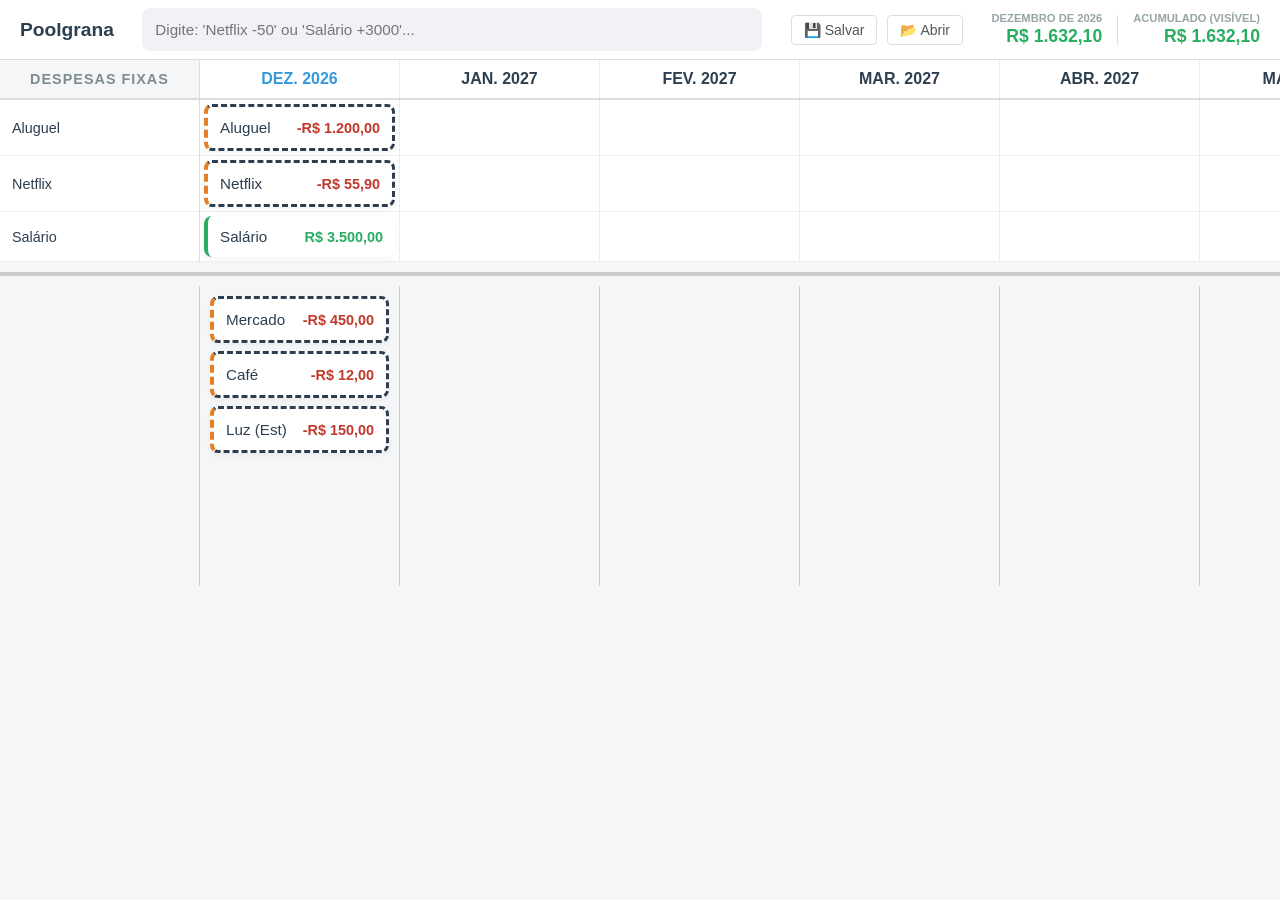
==== index.html @ df26eb0a "Versão inicial" ====
<!DOCTYPE html>
<html lang="pt-BR">

<head>
	<meta charset="UTF-8">
	<meta name="viewport" content="width=device-width, initial-scale=1.0">
	<title>Poolgrana</title>
	<link rel="stylesheet" href="style.css">
</head>

<body>

	<div id="top-bar">
		<h1>Poolgrana</h1>
		<div class="input-wrapper">
			<input type="text" id="cmd-input" placeholder="Digite: 'Netflix -50' ou 'Salário +3000'..." autofocus>
		</div>

		<!-- Ações de Arquivo -->
		<div id="file-actions">
			<button id="btn-save" title="Salvar Projeto (Download JSON)">💾 Salvar</button>
			<button id="btn-load" title="Abrir Projeto (Carregar JSON)">📂 Abrir</button>
			<input type="file" id="file-input" style="display: none;" accept=".json">
		</div>

		<div id="status-bar">
			<div class="status-item">
				<span class="status-label" id="current-month-label">MÊS ATUAL</span>
				<div class="status-values">
					<strong id="current-month-balance" class="value-positive">R$ 0,00</strong>
				</div>
			</div>
			<div class="status-separator"></div>
			<div class="status-item">
				<span class="status-label">ACUMULADO (VISÍVEL)</span>
				<strong id="future-balance">R$ 0,00</strong>
			</div>
		</div>
	</div>

	<!-- Container Principal com Scroll Vertical (Global da Página, se necessário) -->
	<main id="main-container">

		<!-- WRAPPER DE SCROLL HORIZONTAL UNIFICADO -->
		<div id="board-wrapper">

			<!-- SEÇÃO 1: TIMELINE FIXA (SWIMLANES) -->
			<!-- Cabeçalho das Colunas (Meses) - Sticky Top -->
			<div id="timeline-header">
				<!-- Injetado via JS -->
			</div>

			<div id="fixed-timeline">
				<!-- Grid injetado via JS -->
			</div>

			<!-- SEPARADOR VISUAL -->
			<div class="separator-line"></div>

			<!-- SEÇÃO 2: FLUXO VARIÁVEL (KANBAN) -->
			<div id="variable-board">
				<!-- Colunas independentes injetadas via JS -->
			</div>

		</div>

	</main>


	<!-- MODAL DE EDIÇÃO -->
	<dialog id="edit-modal">
		<form id="edit-form" method="dialog">
			<h3>Editar Transação</h3>

			<div class="form-group">
				<label for="edit-desc">Descrição</label>
				<input type="text" id="edit-desc" required>
			</div>

			<div class="form-group">
				<label for="edit-value">Valor (R$)</label>
				<input type="number" id="edit-value" step="0.01" required>
			</div>

			<div class="form-group">
				<label for="edit-date">Data</label>
				<input type="date" id="edit-date" required>
			</div>

			<div class="form-group">
				<label for="edit-type">Tipo</label>
				<select id="edit-type">
					<option value="variable">Variável</option>
					<option value="fixed">Fixo / Parcelado</option>
				</select>
			</div>

			<div class="modal-actions">
				<button type="button" id="btn-delete" class="btn-danger">Excluir</button>
				<div class="right-actions">
					<button type="button" id="btn-cancel">Cancelar</button>
					<button type="submit" id="btn-save" class="btn-primary">Salvar</button>
				</div>
			</div>
		</form>
	</dialog>

	<script type="module" src="app.js"></script>
</body>

</html>
---- style.css ----
:root {
	--bg: #f4f6f8;
	--col-bg: #e3e5e8;
	--card-bg: #ffffff;
	--text: #2c3e50;
	--text-sub: #7f8c8d;
	--accent: #3498db;
	--green: #27ae60;
	--red: #c0392b;
	--projection: #e67e22;
	/* Laranja para projeções */
	--shadow: 0 2px 5px rgba(0, 0, 0, 0.05);
	--radius: 8px;
}

* {
	box-sizing: border-box;
}

body {
	margin: 0;
	background: var(--bg);
	color: var(--text);
	font-family: -apple-system, BlinkMacSystemFont, "Segoe UI", Roboto, Helvetica, Arial, sans-serif;
	height: 100vh;
	display: flex;
	flex-direction: column;
	overflow: hidden;
}

/* --- TOPO --- */
#top-bar {
	background: #fff;
	padding: 15px 20px;
	border-bottom: 1px solid #ddd;
	display: flex;
	justify-content: space-between;
	align-items: center;
	box-shadow: 0 2px 10px rgba(0, 0, 0, 0.03);
	z-index: 10;
}

h1 {
	margin: 0;
	font-size: 1.2rem;
	color: var(--text);
}

.input-wrapper {
	display: flex;
	background: #f0f2f5;
	border-radius: var(--radius);
	padding: 5px;
	width: 50%;
}

#cmd-input {
	background: transparent;
	border: none;
	outline: none;
	flex: 1;
	padding: 8px;
	font-size: 0.95rem;
	color: var(--text);
}

#status-bar {
	display: flex;
	align-items: center;
	gap: 15px;
	font-size: 0.9rem;
	color: var(--text-sub);
}

.status-item {
	display: flex;
	flex-direction: column;
	/* Label em cima, valor embaixo */
	align-items: flex-end;
}

.status-label {
	font-size: 0.7rem;
	font-weight: 700;
	text-transform: uppercase;
	color: #95a5a6;
	margin-bottom: 2px;
}

.status-separator {
	width: 1px;
	height: 30px;
	background: #ddd;
}

#current-month-balance,
#future-balance {
	font-size: 1.1rem;
	color: var(--text);
}

.value-positive {
	color: var(--green) !important;
}

.value-negative {
	color: var(--red) !important;
}

/* --- LAYOUT PRINCIPAL --- */
#main-container {
	flex: 1;
	display: flex;
	flex-direction: column;
	overflow: hidden;
	/* Scroll movido para o wrapper interno */
	position: relative;
}

/* --- WRAPPER UNIFICADO --- */
#board-wrapper {
	flex: 1;
	overflow: auto;
	/* Scroll Horizontal e Vertical Unificados aqui */
	position: relative;
	display: flex;
	flex-direction: column;
}

/* --- TIMELINE HEADER --- */
#timeline-header {
	display: flex;
	position: sticky;
	top: 0;
	z-index: 10;
	background: #f4f6f8;
	/* Cor do fundo para não ficar transparente */
	border-bottom: 2px solid #ddd;
	/* Largura será definida pelo conteúdo (Grid) implícitamente ou JS */
	min-width: min-content;
}

.header-spacer {
	min-width: 200px;
	background: #f4f6f8;
	position: sticky;
	left: 0;
	z-index: 11;
	/* Acima dos headers normais e do grid */
	border-right: 1px solid #ddd;

	/* Configuração do Título */
	display: flex;
	align-items: center;
	justify-content: center;
	font-weight: bold;
	color: var(--text-sub);
	font-size: 0.9rem;
	text-transform: uppercase;
	letter-spacing: 1px;
}

.header-spacer::after {
	content: "Despesas Fixas";
}

.month-header-cell {
	min-width: 200px;
	padding: 10px;
	font-weight: bold;
	text-align: center;
	border-right: 1px solid #eee;
	background: #fff;
}

/* --- TIMELINE FIXA (GRID) --- */
#fixed-timeline {
	display: grid;
	/* Grid Template Columns definidos via JS */
	background: var(--bg);
	/* Não tem mais overflow auto aqui pro grid se expandir */
}

/* Células do Grid */
.grid-row-label {
	background: #fff;
	border-right: 1px solid #ddd;
	border-bottom: 1px solid #eee;
	padding: 8px 12px;
	font-size: 0.9rem;
	font-weight: 500;
	display: flex;
	align-items: center;

	/* Configuração Sticky Left */
	position: sticky;
	left: 0;
	z-index: 5;

	white-space: nowrap;
	overflow: hidden;
	text-overflow: ellipsis;
	/* Garante altura mínima igual às células */
	min-height: 50px;
}

.grid-cell {
	border-right: 1px solid #ebebeb;
	border-bottom: 1px solid #eee;
	min-height: 50px;
	position: relative;
	padding: 4px;
	background: #fff;
	/* Stack cards vertically */
	display: flex;
	flex-direction: column;
	gap: 4px;
}

/* SEPARADOR */
.separator-line {
	height: 4px;
	background: #ccc;
	position: sticky;
	left: 0;
	/* Estende por tudo? Não, é um divisor de fluxo */
	/* Na verdade, o separador pode ser apenas visual entre os blocos */
	margin: 10px 0;
}

/* --- FLUXO VARIÁVEL (KANBAN) --- */
#variable-board {
	display: flex;
	/* Alinhamento com o grid superior */
	padding-left: 200px;
	/* Compensa a coluna de labels sticky */
	min-width: min-content;
	/* Força expandir */
}

.variable-col {
	min-width: 200px;
	width: 200px;
	border-right: 1px solid #ccc;
	display: flex;
	flex-direction: column;
	min-height: 300px;
	/* Altura mínima visual */
	background: var(--bg);
}

.variable-col-header {
	/* Header não é necessário aqui pois já temos o topo geral, 
       mas pode ser útil para totais do mês variável */
	display: none;
}

.variable-col-body {
	flex: 1;
	padding: 10px;
	display: flex;
	flex-direction: column;
	gap: 8px;
}

/* --- CARDS ADJUSTMENTS --- */
.card {
	margin: 0;
	/* Margem controlada pelo container */
	font-size: 0.85rem;
}


/* --- ZONAS / SEPARADORES --- */
.section-title {
	font-size: 0.75rem;
	text-transform: uppercase;
	color: var(--text-sub);
	font-weight: 700;
	margin: 10px 0 5px 5px;
	letter-spacing: 0.5px;
}

/* --- CARDS --- */
.card {
	background: var(--card-bg);
	padding: 12px;
	border-radius: var(--radius);
	box-shadow: var(--shadow);
	border-left: 4px solid transparent;
	display: flex;
	justify-content: space-between;
	align-items: center;
	cursor: grab;
	user-select: none;
	transition: transform 0.1s, box-shadow 0.1s;
}

.card:active {
	cursor: grabbing;
	transform: scale(1.02);
	box-shadow: 0 5px 15px rgba(0, 0, 0, 0.1);
}

.card.dragging {
	opacity: 0.5;
	background: #f8f9fa;
}

/* Tipos de Transação */
.card.expense {
	border-left-color: var(--red);
}

.card.income {
	border-left-color: var(--green);
}

.card.projected {
	border-left-color: var(--projection);
	border-style: dashed;
}

/* Estilo tracejado se possível, ou borda sólida laranja */
.card.projected {
	border-left: 4px dashed var(--projection);
}

/* Conteúdo do Card */
.card-desc {
	font-weight: 500;
	font-size: 0.95rem;
}

.card-value {
	font-weight: 600;
	font-size: 0.9rem;
}

.card-value.negative {
	color: var(--red);
}

.card-value.positive {
	color: var(--green);
}

/* Contador */
.card-counter {
	background: var(--card-bg);
	border-radius: var(--radius);
	padding: 10px 12px;
	box-shadow: var(--shadow);
	border-left: 4px solid var(--accent);
	display: flex;
	flex-direction: column;
	cursor: grab;
}

.counter-top {
	display: flex;
	justify-content: space-between;
	margin-bottom: 8px;
	font-weight: 600;
}

.counter-controls {
	display: flex;
	justify-content: space-between;
	align-items: center;
	background: #f7f9fa;
	border-radius: 6px;
	padding: 4px;
}

#top-bar {
	display: flex;
	align-items: center;
	padding: 0 20px;
	height: 60px;
	background: #fff;
	border-bottom: 1px solid #ddd;
	box-shadow: 0 2px 4px rgba(0, 0, 0, 0.05);
	gap: 20px;
}

#file-actions {
	display: flex;
	gap: 10px;
}

#file-actions button {
	background: transparent;
	border: 1px solid #ddd;
	padding: 6px 12px;
	border-radius: 4px;
	cursor: pointer;
	font-size: 14px;
	color: #555;
	transition: all 0.2s;
}

#file-actions button:hover {
	background: #f5f5f5;
	color: var(--primary);
	border-color: var(--primary);
}

.btn-qty {
	background: #fff;
	border: 1px solid #ddd;
	width: 25px;
	height: 25px;
	border-radius: 4px;
	cursor: pointer;
	font-weight: bold;
	color: var(--accent);
	display: flex;
	align-items: center;
	justify-content: center;
}

.btn-qty:hover {
	background: var(--accent);
	color: white;
}

/* Agrupador */
details.group-card {
	background: var(--card-bg);
	border-radius: var(--radius);
	box-shadow: var(--shadow);
	overflow: hidden;
	border: 1px solid #eee;
}

summary.group-header {
	padding: 12px;
	cursor: pointer;
	display: flex;
	justify-content: space-between;
	align-items: center;
	list-style: none;
	font-weight: 600;
	background: #fff;
}

summary.group-header::after {
	content: '▼';
	font-size: 0.7em;
	color: #aaa;
	transition: 0.2s;
}

details[open] summary.group-header::after {
	transform: rotate(180deg);
}

.group-items {
	background: #f9f9f9;
	padding: 5px 10px 10px 10px;
	border-top: 1px solid #eee;
}

/* --- MODAL --- */
dialog {
	border: none;
	border-radius: 12px;
	box-shadow: 0 10px 25px rgba(0, 0, 0, 0.2);
	padding: 20px;
	width: 300px;
	font-family: inherit;
}

dialog::backdrop {
	background: rgba(0, 0, 0, 0.4);
}

.form-group {
	margin-bottom: 15px;
}

.form-group label {
	display: block;
	margin-bottom: 5px;
	font-size: 0.9rem;
	color: var(--text-sub);
}

.form-group input,
.form-group select {
	width: 100%;
	padding: 8px;
	border: 1px solid #ddd;
	border-radius: 6px;
	outline: none;
}

.modal-actions {
	display: flex;
	justify-content: space-between;
	margin-top: 20px;
}

.right-actions {
	display: flex;
	gap: 10px;
}

button {
	padding: 8px 12px;
	border: none;
	border-radius: 6px;
	cursor: pointer;
	font-weight: 500;
}

.btn-primary {
	background: var(--accent);
	color: white;
}

.btn-danger {
	background: #ffebee;
	color: var(--red);
}

#btn-cancel {
	background: #eee;
	color: var(--text);
}
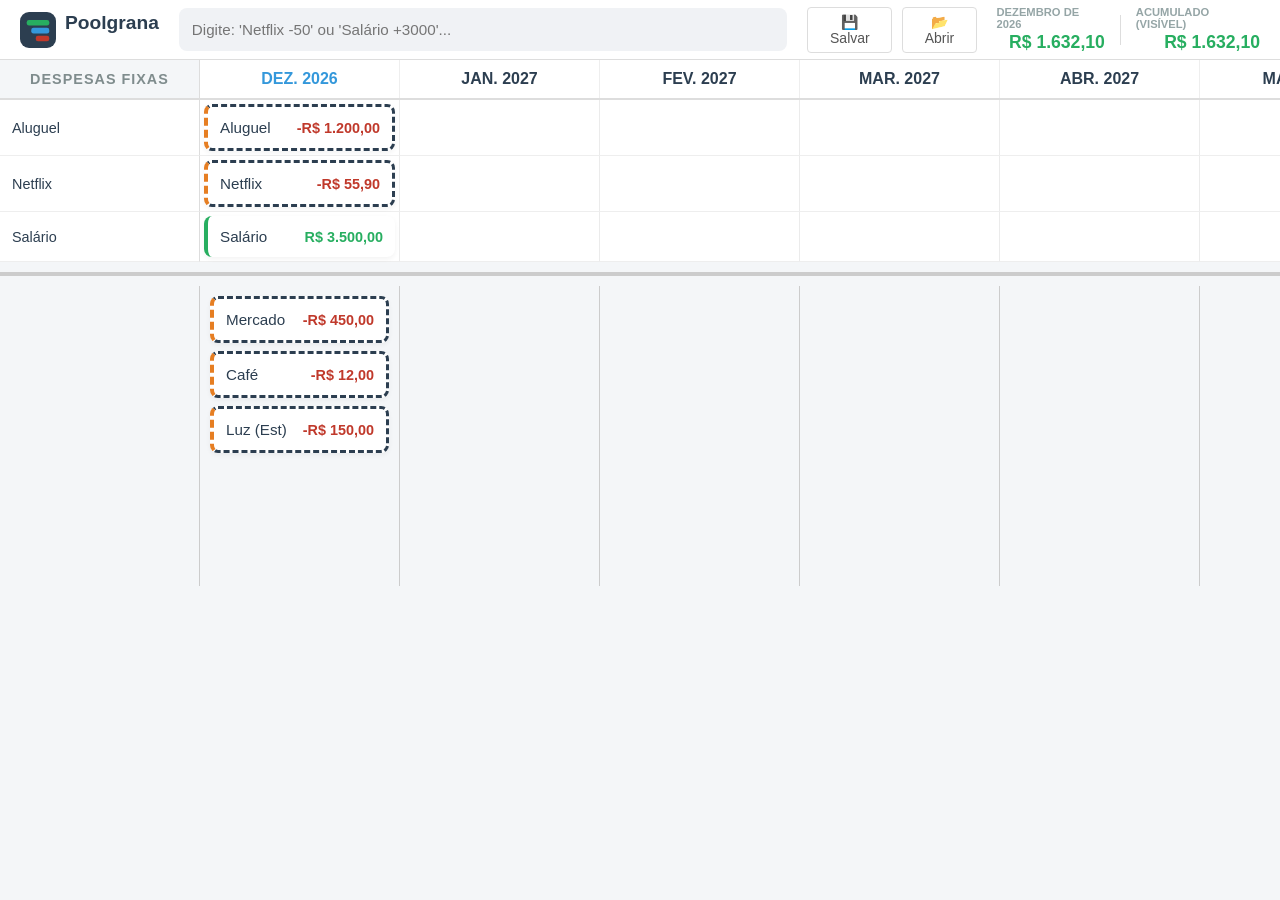
==== commit 24e562f1: "Adiciona favicon" ====
--- a/index.html
+++ b/index.html
@@ -6,12 +6,16 @@
 	<meta name="viewport" content="width=device-width, initial-scale=1.0">
 	<title>Poolgrana</title>
 	<link rel="stylesheet" href="style.css">
+	<link rel="icon" type="image/svg+xml" href="assets/logo.svg">
 </head>
 
 <body>
 
 	<div id="top-bar">
-		<h1>Poolgrana</h1>
+		<h1 style="display: flex; gap: 1vh;">
+			<img src="assets/logo.svg" style="width: 4vh;" alt="Poolgrana Logo" class="app-logo">
+			Poolgrana
+		</h1>
 		<div class="input-wrapper">
 			<input type="text" id="cmd-input" placeholder="Digite: 'Netflix -50' ou 'Salário +3000'..." autofocus>
 		</div>
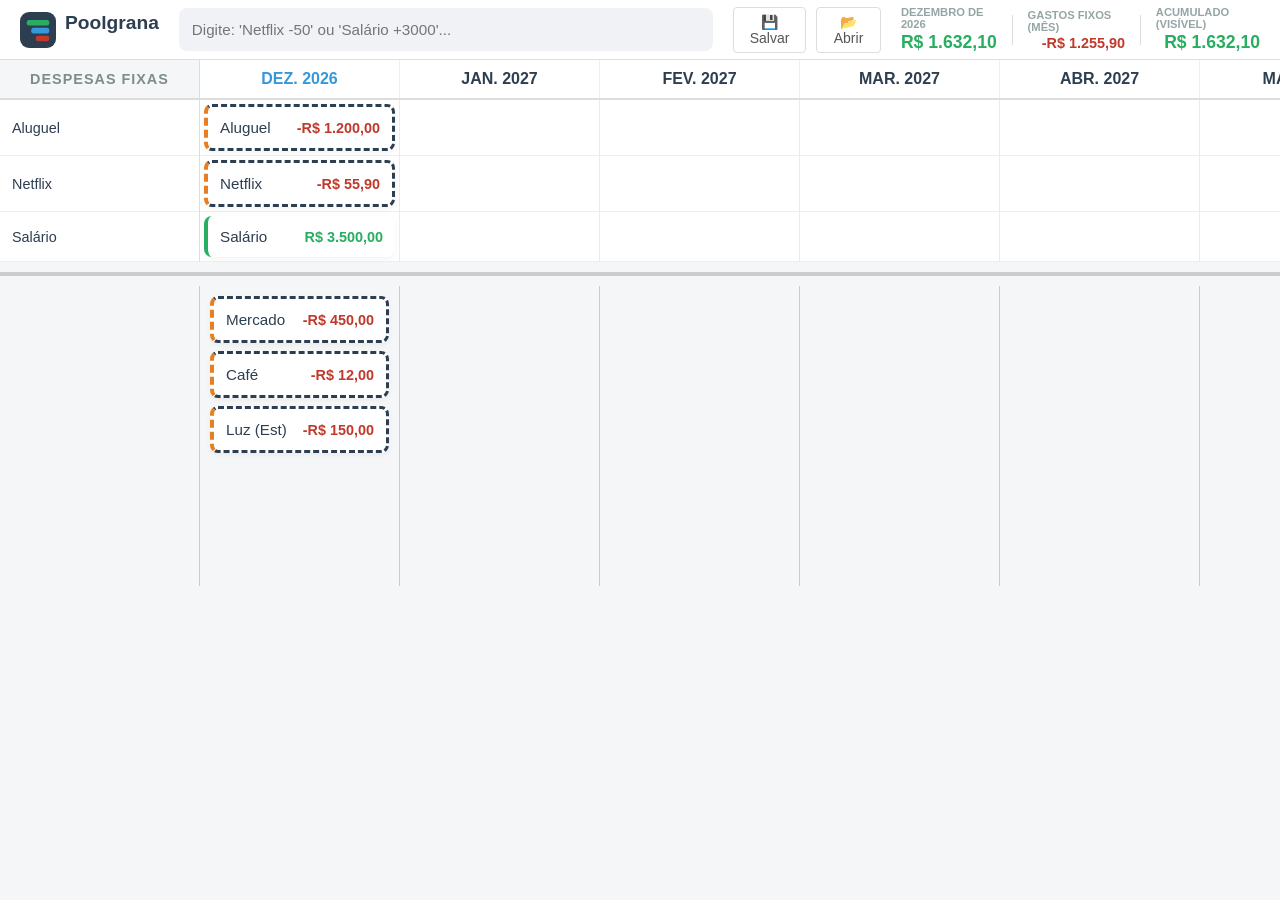
==== commit bfedb0f2: "Adiciona novo campo que soma os gastos fixos do mês" ====
--- a/index.html
+++ b/index.html
@@ -33,6 +33,11 @@
 				<div class="status-values">
 					<strong id="current-month-balance" class="value-positive">R$ 0,00</strong>
 				</div>
+			</div>
+			<div class="status-separator"></div>
+			<div class="status-item">
+				<span class="status-label">GASTOS FIXOS (MÊS)</span>
+				<strong id="current-month-fixed-expenses" class="value-negative">R$ 0,00</strong>
 			</div>
 			<div class="status-separator"></div>
 			<div class="status-item">
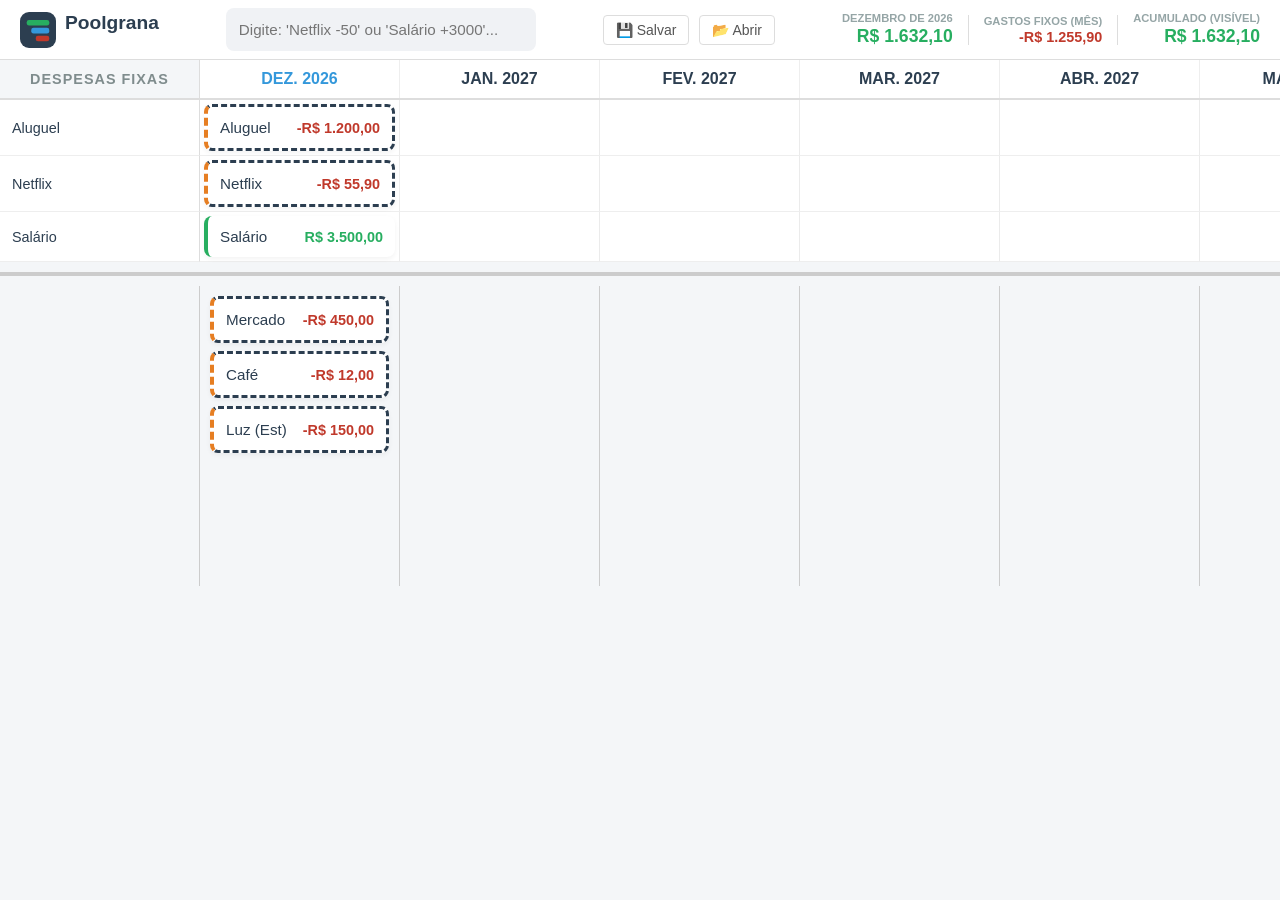
==== commit f940b642: "Adiciona opção para herdar saldo anterior na visão de extrato" ====
--- a/index.html
+++ b/index.html
@@ -114,6 +114,31 @@
 		</form>
 	</dialog>
 
+	<!-- MODAL DE LINHA DO TEMPO (DIÁRIO) -->
+	<dialog id="timeline-modal" class="modal-large">
+		<div class="timeline-header-container">
+			<button type="button" id="tl-btn-prev" class="tl-nav-btn">◀</button>
+			<div class="tl-title-group">
+				<h3 id="tl-month-title">Mês</h3>
+				<span class="tl-start-balance-label" id="tl-start-balance-container" style="display:none;">Saldo
+					Herdado: <strong id="tl-start-balance">R$ 0,00</strong></span>
+			</div>
+
+			<div class="tl-actions-group">
+				<label class="switch-container">
+					<input type="checkbox" id="tl-toggle-carryover">
+					<span class="slider round"></span>
+				</label>
+				<span class="switch-label">Somar Saldo Anterior</span>
+				<button type="button" id="tl-btn-next" class="tl-nav-btn">▶</button>
+			</div>
+			<button type="button" id="tl-btn-close" class="btn-close">×</button>
+		</div>
+		<div id="timeline-content" class="timeline-container">
+			<!-- Injetado via JS -->
+		</div>
+	</dialog>
+
 	<script type="module" src="app.js"></script>
 </body>
 
--- a/style.css
+++ b/style.css
@@ -51,7 +51,7 @@
 	background: #f0f2f5;
 	border-radius: var(--radius);
 	padding: 5px;
-	width: 50%;
+	width: 25%;
 }
 
 #cmd-input {
@@ -293,7 +293,13 @@
 	align-items: center;
 	cursor: grab;
 	user-select: none;
-	transition: transform 0.1s, box-shadow 0.1s;
+	transition: transform 0.1s, box-shadow 0.1s, opacity 0.3s ease;
+}
+
+/* Esmaecer Cards Pagos/Antigos quando o atalho 'p' for ativado */
+body.fade-past-active .card.is-past {
+	opacity: 0.35;
+	filter: grayscale(0.5);
 }
 
 .card:active {
@@ -528,4 +534,264 @@
 #btn-cancel {
 	background: #eee;
 	color: var(--text);
+}
+
+/* --- TIMELINE MODAL --- */
+dialog.modal-large {
+	width: 90vw;
+	max-width: 600px;
+	height: 80vh;
+	max-height: 800px;
+	display: flex;
+	/* only works properly with the open attribute handled via script normally, but dialog keeps it inline or flex depending on browser if not display: none. Use flex for inner layout */
+	flex-direction: column;
+	padding: 0;
+	overflow: hidden;
+}
+
+/* Fix for dialog default display */
+dialog.modal-large:not([open]) {
+	display: none;
+}
+
+.timeline-header-container {
+	display: flex;
+	justify-content: space-between;
+	align-items: center;
+	padding: 15px 20px;
+	background: var(--card-bg);
+	border-bottom: 1px solid #ddd;
+	box-shadow: 0 2px 4px rgba(0, 0, 0, 0.05);
+	position: relative;
+}
+
+.tl-title-group {
+	display: flex;
+	flex-direction: column;
+	align-items: center;
+	text-align: center;
+}
+
+.tl-title-group h3 {
+	margin: 0 0 5px 0;
+	font-size: 1.2rem;
+	color: var(--text);
+	text-transform: uppercase;
+}
+
+.tl-start-balance-label {
+	font-size: 0.8rem;
+	color: var(--text-sub);
+}
+
+.tl-actions-group {
+	display: flex;
+	align-items: center;
+	gap: 10px;
+}
+
+.switch-label {
+	font-size: 0.8rem;
+	color: var(--text-sub);
+	font-weight: 600;
+	margin-right: 15px;
+}
+
+/* Switch UI */
+.switch-container {
+	position: relative;
+	display: inline-block;
+	width: 40px;
+	height: 20px;
+}
+
+.switch-container input {
+	opacity: 0;
+	width: 0;
+	height: 0;
+}
+
+.slider {
+	position: absolute;
+	cursor: pointer;
+	top: 0;
+	left: 0;
+	right: 0;
+	bottom: 0;
+	background-color: #ccc;
+	transition: .4s;
+}
+
+.slider:before {
+	position: absolute;
+	content: "";
+	height: 14px;
+	width: 14px;
+	left: 3px;
+	bottom: 3px;
+	background-color: white;
+	transition: .4s;
+}
+
+input:checked+.slider {
+	background-color: var(--accent);
+}
+
+input:focus+.slider {
+	box-shadow: 0 0 1px var(--accent);
+}
+
+input:checked+.slider:before {
+	transform: translateX(20px);
+}
+
+.slider.round {
+	border-radius: 24px;
+}
+
+.slider.round:before {
+	border-radius: 50%;
+}
+
+.tl-nav-btn {
+	background: transparent;
+	border: none;
+	font-size: 1.5rem;
+	color: var(--accent);
+	cursor: pointer;
+	padding: 5px 15px;
+	border-radius: 4px;
+}
+
+.tl-nav-btn:hover {
+	background: #f0f2f5;
+}
+
+.btn-close {
+	position: absolute;
+	right: 15px;
+	top: 15px;
+	background: transparent;
+	border: none;
+	font-size: 1.5rem;
+	color: var(--text-sub);
+	cursor: pointer;
+}
+
+.btn-close:hover {
+	color: var(--red);
+}
+
+.timeline-container {
+	flex: 1;
+	overflow-y: auto;
+	padding: 20px;
+	background: #fdfdfd;
+	display: flex;
+	flex-direction: column;
+	gap: 15px;
+}
+
+.tl-row {
+	display: flex;
+	align-items: flex-start;
+	gap: 15px;
+	position: relative;
+}
+
+/* Traço da linha do tempo conectando os dias */
+.tl-row::before {
+	content: '';
+	position: absolute;
+	left: 45px;
+	top: 30px;
+	bottom: -25px;
+	width: 2px;
+	background: #e3e5e8;
+	z-index: 1;
+}
+
+.tl-row:last-child::before {
+	display: none;
+}
+
+.tl-date {
+	min-width: 60px;
+	font-size: 0.85rem;
+	font-weight: 700;
+	color: var(--text-sub);
+	background: #fff;
+	padding: 5px;
+	border: 2px solid #e3e5e8;
+	border-radius: 8px;
+	text-align: center;
+	z-index: 2;
+}
+
+.tl-events {
+	flex: 1;
+	display: flex;
+	flex-direction: column;
+	gap: 8px;
+	z-index: 2;
+}
+
+.tl-item {
+	background: #fff;
+	padding: 10px 15px;
+	border-radius: 6px;
+	box-shadow: 0 1px 3px rgba(0, 0, 0, 0.08);
+	display: flex;
+	justify-content: space-between;
+	align-items: center;
+	font-size: 0.9rem;
+	border-left: 3px solid transparent;
+}
+
+.tl-item.income {
+	border-left-color: var(--green);
+}
+
+.tl-item.expense {
+	border-left-color: var(--red);
+}
+
+.tl-item-desc {
+	font-weight: 500;
+	color: var(--text);
+}
+
+.tl-balance-box {
+	min-width: 100px;
+	text-align: right;
+	display: flex;
+	flex-direction: column;
+	align-items: flex-end;
+	justify-content: center;
+	z-index: 2;
+}
+
+.tl-balance-label {
+	font-size: 0.65rem;
+	color: var(--text-sub);
+	text-transform: uppercase;
+	margin-bottom: 3px;
+}
+
+.tl-balance-val {
+	font-weight: 700;
+	font-size: 0.95rem;
+	padding: 4px 8px;
+	border-radius: 4px;
+	background: #f0f2f5;
+}
+
+.tl-balance-val.positive {
+	color: var(--green);
+	background: rgba(39, 174, 96, 0.1);
+}
+
+.tl-balance-val.negative {
+	color: var(--red);
+	background: rgba(192, 57, 43, 0.1);
 }
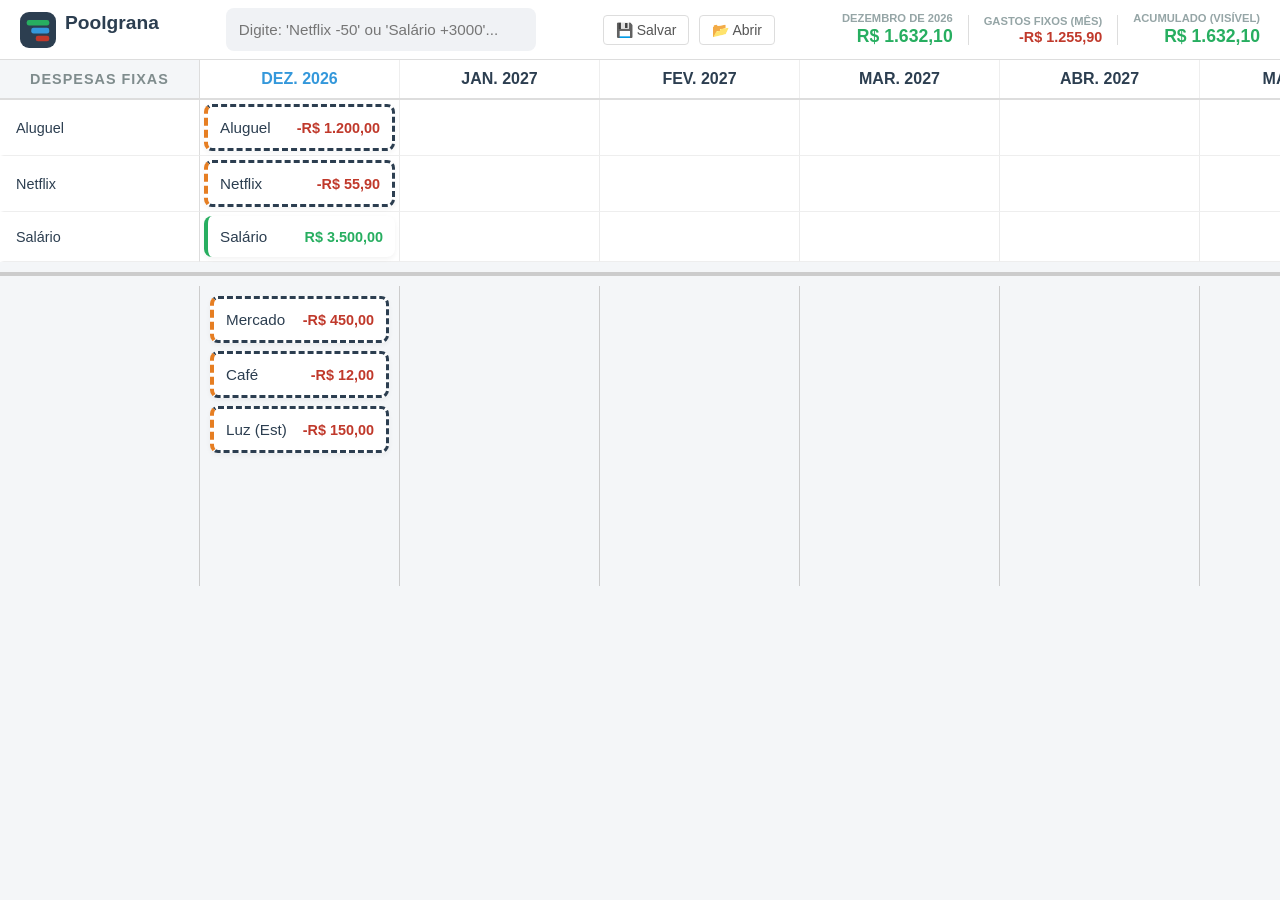
==== commit 05d5435e: "Adiciona lógica inicial para cadastro de cartões de crédito com faturas" ====
--- a/index.html
+++ b/index.html
@@ -17,7 +17,7 @@
 			Poolgrana
 		</h1>
 		<div class="input-wrapper">
-			<input type="text" id="cmd-input" placeholder="Digite: 'Netflix -50' ou 'Salário +3000'..." autofocus>
+			<input type="text" id="cmd-input" placeholder="Digite: 'Netflix -50' ou 'Salário +3000'...">
 		</div>
 
 		<!-- Ações de Arquivo -->
@@ -97,6 +97,13 @@
 			</div>
 
 			<div class="form-group">
+				<label for="edit-card">Cartão de Crédito</label>
+				<select id="edit-card">
+					<option value="">Nenhum (Dinheiro/Débito)</option>
+				</select>
+			</div>
+
+			<div class="form-group">
 				<label for="edit-type">Tipo</label>
 				<select id="edit-type">
 					<option value="variable">Variável</option>
@@ -114,25 +121,60 @@
 		</form>
 	</dialog>
 
+	<!-- MODAL DE CARTÃO -->
+	<dialog id="cc-modal">
+		<form id="cc-form" method="dialog">
+			<h3>Novo Cartão de Crédito</h3>
+			<div class="form-group">
+				<label>Nome do Cartão</label>
+				<input type="text" id="cc-name" required>
+			</div>
+			<div class="form-group">
+				<label>Cor do Cartão</label>
+				<input type="color" id="cc-color" value="#8e44ad" style="height: 40px; padding: 0;" required>
+			</div>
+			<div class="form-group">
+				<label>Dia de Fechamento (1 a 31)</label>
+				<input type="number" id="cc-closing" min="1" max="31" value="27" required>
+			</div>
+			<div class="form-group">
+				<label>Dia de Vencimento (1 a 31)</label>
+				<input type="number" id="cc-due" min="1" max="31" value="5" required>
+			</div>
+			<div class="modal-actions" style="justify-content: flex-end; gap: 10px;">
+				<button type="button" class="btn-cancel"
+					onclick="document.getElementById('cc-modal').close()">Cancelar</button>
+				<button type="submit" class="btn-primary">Criar Cartão</button>
+			</div>
+		</form>
+	</dialog>
+
 	<!-- MODAL DE LINHA DO TEMPO (DIÁRIO) -->
 	<dialog id="timeline-modal" class="modal-large">
 		<div class="timeline-header-container">
-			<button type="button" id="tl-btn-prev" class="tl-nav-btn">◀</button>
-			<div class="tl-title-group">
-				<h3 id="tl-month-title">Mês</h3>
-				<span class="tl-start-balance-label" id="tl-start-balance-container" style="display:none;">Saldo
-					Herdado: <strong id="tl-start-balance">R$ 0,00</strong></span>
+			<div class="tl-top-bar">
+				<div class="tl-title-area">
+					<h2 class="tl-main-title">Visão de Extrato</h2>
+					<div class="tl-actions-group">
+						<label class="switch-container">
+							<input type="checkbox" id="tl-toggle-carryover" checked>
+							<span class="slider round"></span>
+						</label>
+						<span class="switch-label">Somar Saldo Anterior</span>
+					</div>
+				</div>
+				<button type="button" id="tl-btn-close" class="btn-close">×</button>
 			</div>
 
-			<div class="tl-actions-group">
-				<label class="switch-container">
-					<input type="checkbox" id="tl-toggle-carryover">
-					<span class="slider round"></span>
-				</label>
-				<span class="switch-label">Somar Saldo Anterior</span>
+			<div class="tl-month-nav">
+				<button type="button" id="tl-btn-prev" class="tl-nav-btn">◀</button>
+				<div class="tl-title-group">
+					<h3 id="tl-month-title">Mês</h3>
+					<span class="tl-start-balance-label" id="tl-start-balance-container" style="display:none;">Saldo
+						Herdado: <strong id="tl-start-balance">R$ 0,00</strong></span>
+				</div>
 				<button type="button" id="tl-btn-next" class="tl-nav-btn">▶</button>
 			</div>
-			<button type="button" id="tl-btn-close" class="btn-close">×</button>
 		</div>
 		<div id="timeline-content" class="timeline-container">
 			<!-- Injetado via JS -->
--- a/style.css
+++ b/style.css
@@ -502,6 +502,24 @@
 	outline: none;
 }
 
+/* Credit Card styles */
+.card.cc-item {
+	border-left-color: var(--cc-color, #8e44ad) !important;
+}
+
+.card.cc-item.cc-pending {
+	border-top: 2px dashed var(--cc-color, #8e44ad);
+	border-right: 2px dashed var(--cc-color, #8e44ad);
+	border-bottom: 2px dashed var(--cc-color, #8e44ad);
+	border-left: 4px dashed var(--cc-color, #8e44ad) !important;
+	opacity: 0.85;
+}
+
+.card.cc-item.cc-pending:hover {
+	opacity: 1;
+}
+
+/* Modal adjustments */
 .modal-actions {
 	display: flex;
 	justify-content: space-between;
@@ -556,13 +574,39 @@
 
 .timeline-header-container {
 	display: flex;
-	justify-content: space-between;
-	align-items: center;
-	padding: 15px 20px;
+	flex-direction: column;
+	padding: 15px 20px 10px 20px;
 	background: var(--card-bg);
 	border-bottom: 1px solid #ddd;
 	box-shadow: 0 2px 4px rgba(0, 0, 0, 0.05);
-	position: relative;
+}
+
+.tl-top-bar {
+	display: flex;
+	justify-content: space-between;
+	align-items: flex-start;
+	width: 100%;
+	margin-bottom: 20px;
+}
+
+.tl-title-area {
+	display: flex;
+	flex-direction: column;
+	gap: 12px;
+}
+
+.tl-main-title {
+	margin: 0;
+	font-size: 1.5rem;
+	color: #000;
+	font-weight: 700;
+}
+
+.tl-month-nav {
+	display: flex;
+	justify-content: space-between;
+	align-items: center;
+	width: 100%;
 }
 
 .tl-title-group {
@@ -582,6 +626,32 @@
 .tl-start-balance-label {
 	font-size: 0.8rem;
 	color: var(--text-sub);
+}
+
+.tl-nav-btn {
+	background: transparent;
+	border: none;
+	font-size: 1.5rem;
+	color: var(--accent);
+	cursor: pointer;
+	padding: 5px 15px;
+	border-radius: 4px;
+}
+
+.tl-nav-btn:hover {
+	background: #f0f2f5;
+}
+
+.btn-close {
+	background: transparent;
+	border: none;
+	font-size: 1.5rem;
+	color: var(--text-sub);
+	cursor: pointer;
+}
+
+.btn-close:hover {
+	color: var(--red);
 }
 
 .tl-actions-group {
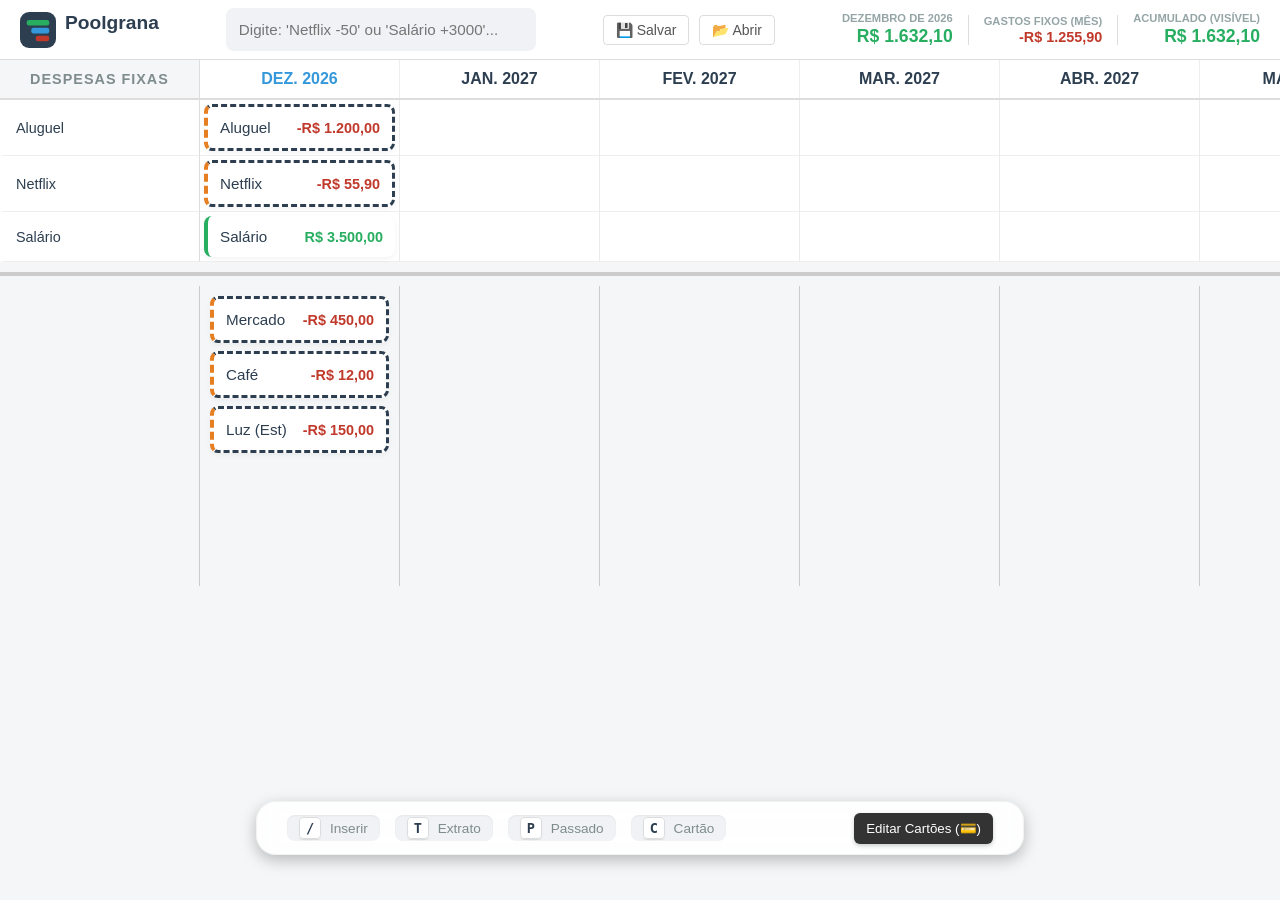
==== commit e0992c10: "Adiciona ilha flutuante com dicas para os atalhos e botão para editar cartões" ====
--- a/index.html
+++ b/index.html
@@ -181,6 +181,36 @@
 		</div>
 	</dialog>
 
+	<!-- GERENCIADOR DE CARTÕES (EDIÇÃO/DELETAR) -->
+	<dialog id="cc-manager-modal" class="modal-large">
+		<div class="timeline-header-container">
+			<div class="tl-top-bar" style="margin-bottom: 0;">
+				<h2 class="tl-main-title">Meus Cartões</h2>
+				<button type="button" class="btn-close"
+					onclick="document.getElementById('cc-manager-modal').close()">×</button>
+			</div>
+		</div>
+		<div id="cc-manager-content"
+			style="padding: 20px; display: flex; flex-direction: column; gap: 10px; max-height: 500px; overflow-y: auto;">
+			<!-- Injetado via JS -->
+		</div>
+	</dialog>
+
+	<!-- ILHA FLUTUANTE (DICAS E ATALHOS) -->
+	<div id="bottom-island" class="bottom-island">
+		<div class="island-shortcuts">
+			<span class="shortcut-badge"><kbd class="shortcut-key">/</kbd> Inserir</span>
+			<span class="shortcut-badge"><kbd class="shortcut-key">T</kbd> Extrato</span>
+			<span class="shortcut-badge"><kbd class="shortcut-key">P</kbd> Passado</span>
+			<span class="shortcut-badge"><kbd class="shortcut-key">C</kbd> Cartão</span>
+		</div>
+		<div class="island-actions">
+			<button type="button" id="btn-manage-cc" class="btn-primary"
+				style="background-color: #333; transition: 0.3s; box-shadow: 0 2px 4px rgba(0,0,0,0.2);">Editar Cartões
+				(💳)</button>
+		</div>
+	</div>
+
 	<script type="module" src="app.js"></script>
 </body>
 
--- a/style.css
+++ b/style.css
@@ -864,4 +864,81 @@
 .tl-balance-val.negative {
 	color: var(--red);
 	background: rgba(192, 57, 43, 0.1);
+}
+
+/* Floating Island Styles */
+.bottom-island {
+	position: fixed;
+	bottom: 5%;
+	left: 50%;
+	transform: translateX(-50%);
+	width: 60%;
+	height: 6vh;
+	min-height: 50px;
+	background: rgba(255, 255, 255, 0.9);
+	backdrop-filter: blur(10px);
+	border-radius: 20px;
+	box-shadow: 0 5px 15px rgba(0, 0, 0, 0.25);
+	display: flex;
+	justify-content: space-between;
+	align-items: center;
+	padding: 0 30px;
+	z-index: 10;
+	border: 1px solid rgba(0, 0, 0, 0.05);
+}
+
+.island-shortcuts {
+	display: flex;
+	gap: 15px;
+	flex-wrap: wrap;
+}
+
+.shortcut-badge {
+	background: #f0f2f5;
+	padding: 5px 12px;
+	border-radius: 8px;
+	font-size: 0.85rem;
+	color: var(--text-sub);
+	font-weight: 500;
+	box-shadow: inset 0 1px 2px rgba(0, 0, 0, 0.05);
+}
+
+.shortcut-key {
+	background: #fff;
+	padding: 2px 6px;
+	border-radius: 4px;
+	color: var(--text);
+	font-weight: bold;
+	margin-right: 5px;
+	border: 1px solid #ddd;
+	box-shadow: 0 1px 1px rgba(0, 0, 0, 0.1);
+	font-family: monospace;
+}
+
+/* Módulo de cards de gerenciamento */
+.cc-manager-item {
+	display: flex;
+	justify-content: space-between;
+	align-items: center;
+	padding: 15px;
+	border: 1px solid #eee;
+	border-radius: var(--radius);
+	background: #fdfdfd;
+}
+
+.cc-manager-info {
+	display: flex;
+	align-items: center;
+	gap: 15px;
+}
+
+.cc-color-dot {
+	width: 15px;
+	height: 15px;
+	border-radius: 50%;
+}
+
+.cc-manager-actions {
+	display: flex;
+	gap: 10px;
 }
